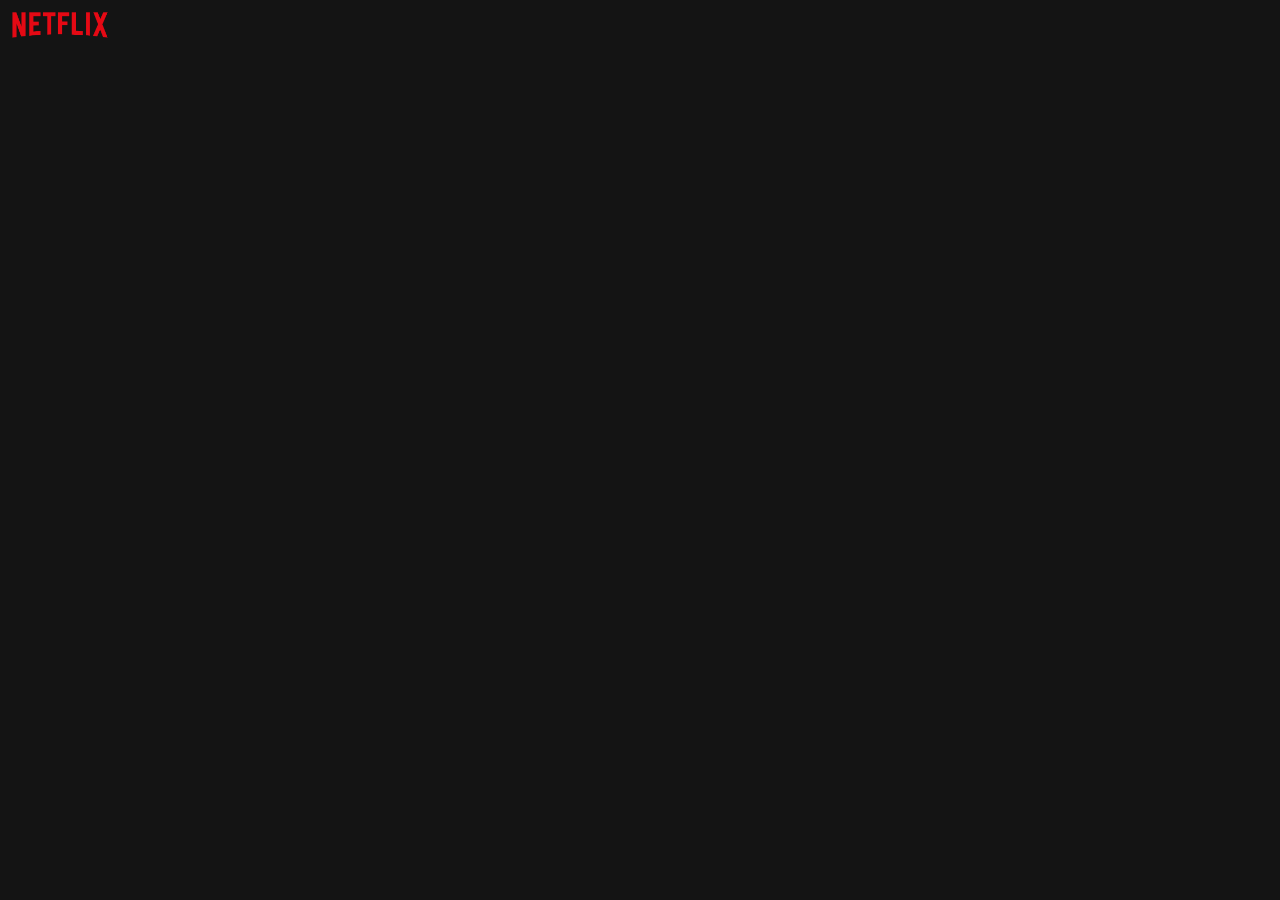
==== profle-page.html @ 030857ad "added profile page" ====
<!DOCTYPE html>
<html lang="en">
  <head>
    <meta charset="utf-8" />
    <meta name="viewport" content="width=device-width, initial-scale=1" />
    <title>User Profile</title>
    <link
      href="https://cdn.jsdelivr.net/npm/bootstrap@5.2.3/dist/css/bootstrap.min.css"
      rel="stylesheet"
      integrity="sha384-rbsA2VBKQhggwzxH7pPCaAqO46MgnOM80zW1RWuH61DGLwZJEdK2Kadq2F9CUG65"
      crossorigin="anonymous"
    />
    <link
      rel="stylesheet"
      href="https://cdn.jsdelivr.net/npm/bootstrap-icons@1.11.1/font/bootstrap-icons.css"
    />
    <link rel="stylesheet" href="./assets/css/style.css" />
  </head>
  <body>
    <div class="container-fluid px-5">
      <nav class="navbar navbar-expand-lg">
        <div class="container-fluid p-0">
          <a class="navbar-brand" href="#">
            <img
              src="./assets/netflix_logo.png"
              alt="netflix logo"
              width="120px"
            />
          </a>
        </div>
      </nav>
    </div>
    <script
      src="https://cdn.jsdelivr.net/npm/bootstrap@5.2.3/dist/js/bootstrap.bundle.min.js"
      integrity="sha384-kenU1KFdBIe4zVF0s0G1M5b4hcpxyD9F7jL+jjXkk+Q2h455rYXK/7HAuoJl+0I4"
      crossorigin="anonymous"
    ></script>
  </body>
</html>
---- assets/css/style.css ----
*,
*::before,
*::after {
  margin: 0;
  padding: 0;
  box-sizing: border-box;
}

/* --text-color: #ACAFB0; */

body {
  background-color: #141414;
  color: #fdfdfd;
}

/* NAVBAR  */
.nav-item > a,
.nav-right > a,
.nav-right i {
  color: #a0a0a0;
}

.nav-item > a:hover,
.nav-right > a:hover,
.nav-right i:hover {
  color: white;
  cursor: pointer;
}

.open-nav a,
.open-nav i {
  color: #a0a0a0;
  cursor: pointer;
}

.open-nav a:hover,
.open-nav i:hover {
  color: white;
  cursor: pointer;
}

.open-nav div:hover {
  cursor: pointer;
}

.navbar-toggler {
  border: 1px solid #a0a0a0;
  background-color: #fdfdfd;
  margin-right: 11px;
}

/* MAIN  */

.custom-select {
  background-color: black;
  color: #fdfdfd;
  border-radius: 0;
  border: 1px solid #fdfdfd;
}

.custom-select:hover {
  border: 1px solid white;
  opacity: 0.8;
  cursor: pointer;
}

.btn-show {
  padding: 0.3rem 0.8rem;
  background-color: #141414;
  color: #a0a0a0;
  border: 1px solid #282828;
}

.btn-show:hover {
  color: #fdfdfd;
  border: 1px solid #fdfdfd;
}

.custom-padding-container {
  padding-inline: 3.7rem;
}

/* FILM SECTION  */

section img {
  width: 100%;
  transition: all 0.2s ease-in;
}

section img:hover {
  transform: scale(1.15);
  z-index: 1;
}

/* FOOTER  */

footer {
  max-width: 800px;
  margin-inline: auto;
}

footer .social {
  color: #a0a0a0;
}

footer .row a {
  font-size: 12px;
  text-decoration: none;
  color: #a0a0a0;
}

footer a:hover,
footer i:hover {
  color: #fdfdfd;
}

.general-btn {
  background-color: #141414;
  color: #fdfdfd;
  border: 2px solid #282828;
  padding: 0.3rem 0.5rem;
  font-size: 10px;
}

.general-btn:hover {
  border: 2px solid #fdfdfd;
}

footer p:last-child {
  font-size: 10px;
  color: #a0a0a0;
}
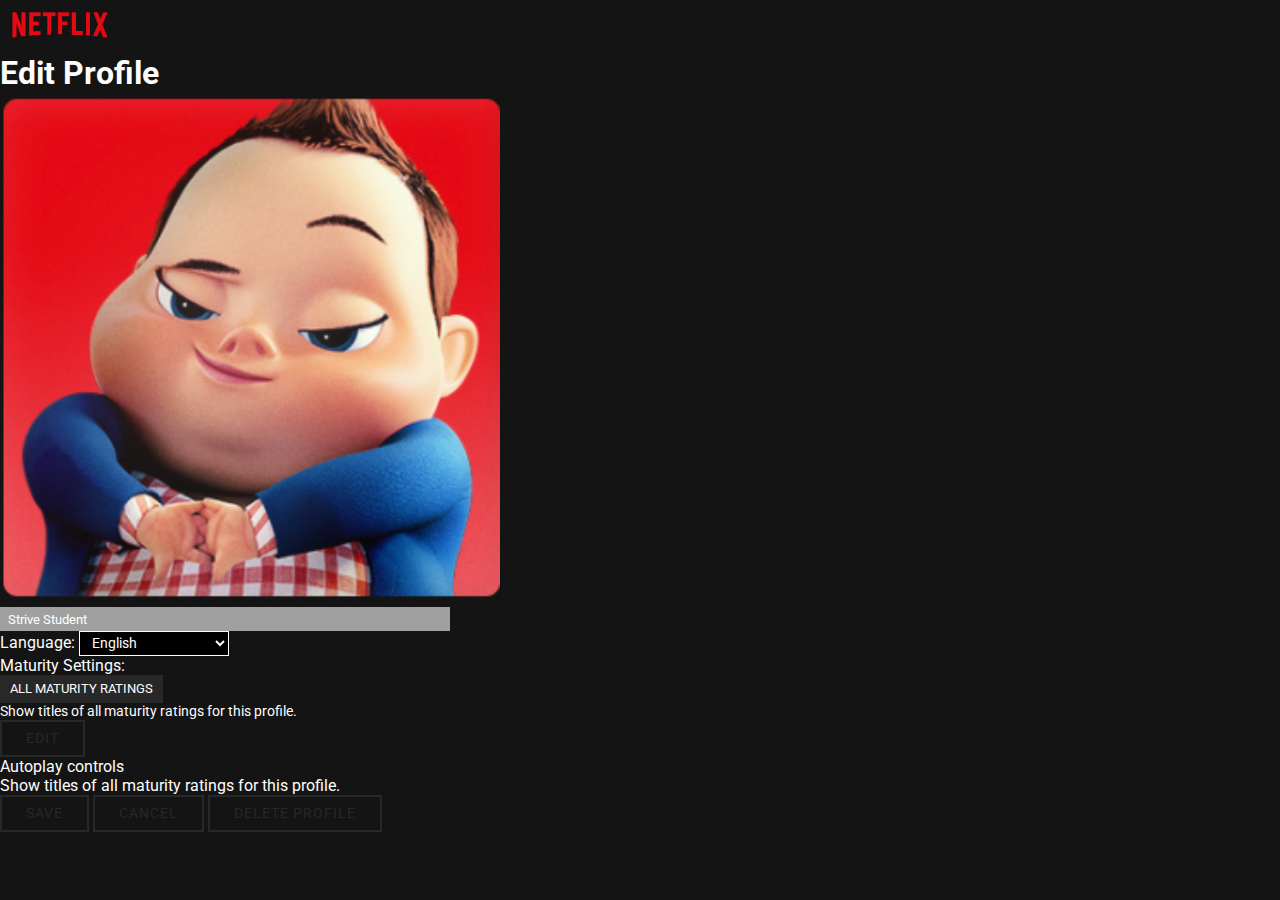
==== commit 7b3c4828: "profile page update" ====
--- a/profle-page.html
+++ b/profle-page.html
@@ -30,6 +30,71 @@
         </div>
       </nav>
     </div>
+    <main>
+      <div class="container-fluid">
+        <div class="d-flex justify-content-center">
+          <div class="custom-width p-3">
+            <h1 class="border-bottom border-dark mb-3">Edit Profile</h1>
+            <div class="row mb-3">
+              <div class="col-3">
+                <img src="./assets/avatar.png" alt="profile picture" />
+              </div>
+              <div class="col-9">
+                <div class="name-input">
+                  <input
+                    type="text"
+                    class="form-control"
+                    id="userName"
+                    placeholder="Strive Student"
+                  />
+                </div>
+                <div class="border-bottom border-dark pb-3">
+                  <label class="mt-3" for="">Language:</label>
+                  <select
+                    class="form-select custom-select-profile mt-2"
+                    aria-label="Default select example"
+                  >
+                    <option selected>English</option>
+                    <option value="1">English</option>
+                    <option value="2">Italian</option>
+                    <option value="3">French</option>
+                  </select>
+                </div>
+                <div class="border-bottom border-dark pb-4">
+                  <label class="my-3" for="">Maturity Settings:</label>
+                  <button class="general-btn custom-btn1 fw-bold">
+                    ALL MATURITY RATINGS
+                  </button>
+                  <p class="mt-3 mb-0">
+                    Show titles of
+                    <span class="fw-bold">all maturity ratings</span> for this
+                    profile.
+                  </p>
+                  <button class="general-btn custom-btn2 px-3 mt-3">
+                    EDIT
+                  </button>
+                </div>
+                <div class="pb-4">
+                  <label class="mt-3" for="">Autoplay controls</label>
+                  <p class="mt-3 mb-0">
+                    Show titles of
+                    <span class="fw-bold">all maturity ratings</span> for this
+                    profile.
+                  </p>
+                </div>
+              </div>
+            </div>
+            <div class="border-top border-dark fw-bold pt-3">
+              <button class="general-btn custom-btn2 me-2 bg-white">
+                SAVE
+              </button>
+              <button class="general-btn custom-btn2 me-2">CANCEL</button>
+              <button class="general-btn custom-btn2">DELETE PROFILE</button>
+            </div>
+          </div>
+        </div>
+      </div>
+    </main>
     <script
       src="https://cdn.jsdelivr.net/npm/bootstrap@5.2.3/dist/js/bootstrap.bundle.min.js"
       integrity="sha384-kenU1KFdBIe4zVF0s0G1M5b4hcpxyD9F7jL+jjXkk+Q2h455rYXK/7HAuoJl+0I4"
--- a/assets/css/style.css
+++ b/assets/css/style.css
@@ -1,9 +1,12 @@
+@import url("https://fonts.googleapis.com/css2?family=Roboto:wght@100;400;500;700;900&display=swap");
+
 *,
 *::before,
 *::after {
   margin: 0;
   padding: 0;
   box-sizing: border-box;
+  font-family: "Roboto", sans-serif;
 }
 
 /* --text-color: #ACAFB0; */
@@ -114,6 +117,57 @@
   color: #fdfdfd;
 }
 
+footer p:last-child {
+  font-size: 10px;
+  color: #a0a0a0;
+}
+
+/* PROFILE PAGE  */
+
+.custom-width {
+  width: 500px;
+}
+
+.row img {
+  width: 100%;
+}
+
+.form-control {
+  width: 90%;
+  background-color: #a0a0a0;
+  color: white;
+  border-radius: 0;
+  border: none;
+  padding: 0.3rem 0.5rem;
+}
+
+.form-control::placeholder {
+  color: white;
+}
+
+.form-control:focus {
+  background-color: #a0a0a0;
+  color: white;
+}
+
+.custom-select-profile {
+  background-color: black;
+  color: #fdfdfd;
+  border-radius: 0;
+  border: 1px solid #fdfdfd;
+  width: 30%;
+  font-size: 0.9rem;
+  padding: 0.1rem 0.5rem;
+}
+
+.custom-select-profile:hover {
+  border: 1px solid white;
+  opacity: 0.8;
+  cursor: pointer;
+}
+
+/* BUTTON GENERAL  */
+
 .general-btn {
   background-color: #141414;
   color: #fdfdfd;
@@ -126,7 +180,25 @@
   border: 2px solid #fdfdfd;
 }
 
-footer p:last-child {
-  font-size: 10px;
-  color: #a0a0a0;
-}
+.custom-btn1 {
+  display: block;
+  background-color: #282828;
+  font-size: 0.8rem;
+}
+
+.custom-btn1 + p {
+  font-size: 0.9rem;
+}
+
+.custom-btn2 {
+  font-size: 0.9rem;
+  letter-spacing: 1px;
+  color: #282828;
+  border: 2px solid #282828;
+  padding: 0.5rem 1.5rem;
+}
+
+.custom-btn2:hover {
+  background-color: #fdfdfd;
+  color: #282828;
+}
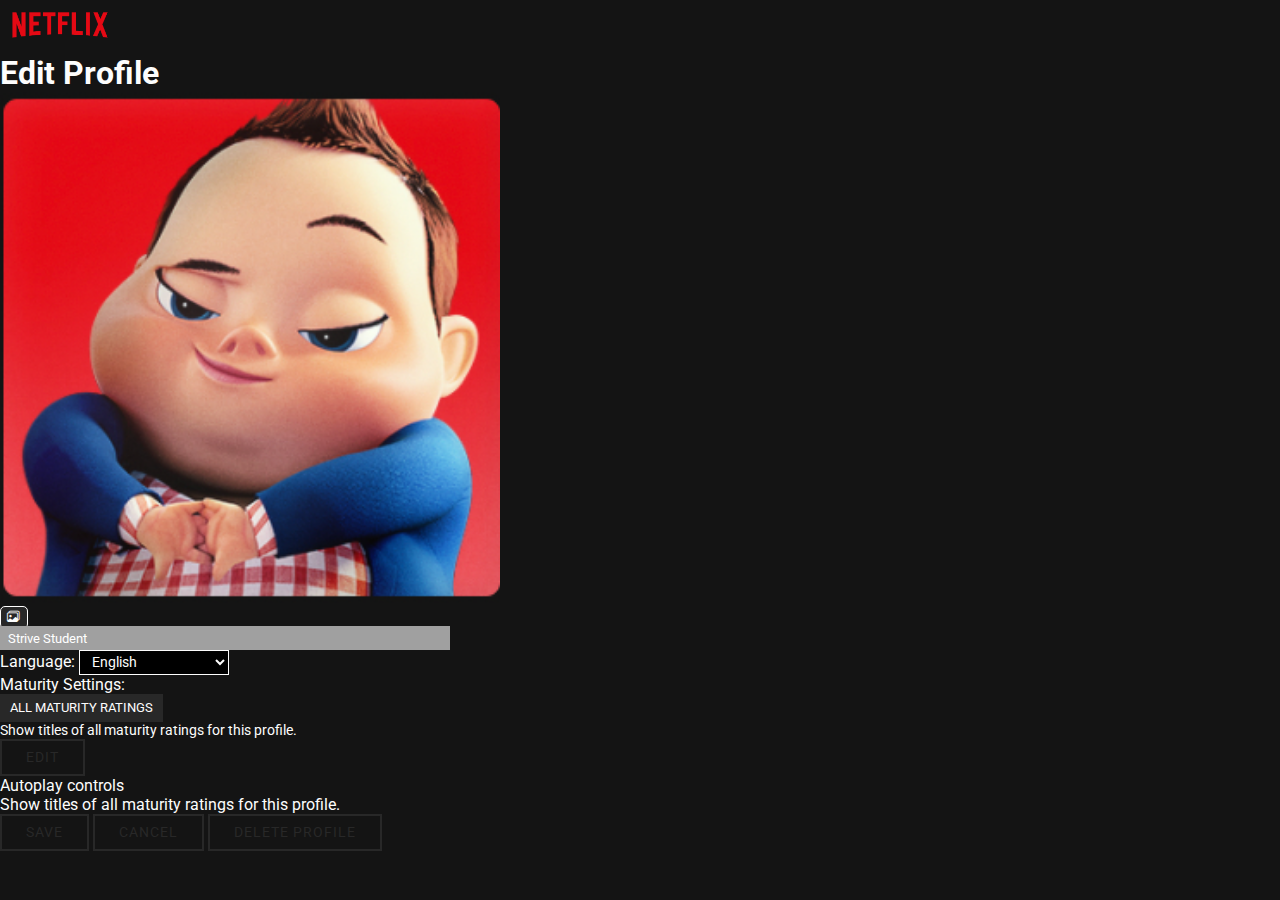
==== commit 1912046d: "added icon to change profile picture in absolute" ====
--- a/profle-page.html
+++ b/profle-page.html
@@ -37,7 +37,14 @@
             <h1 class="border-bottom border-dark mb-3">Edit Profile</h1>
             <div class="row mb-3">
               <div class="col-3">
-                <img src="./assets/avatar.png" alt="profile picture" />
+                <div>
+                  <div class="position-relative">
+                    <img src="./assets/avatar.png" alt="profile picture" />
+                    <i
+                      class="position-absolute bottom-0 start-0 m-2 pen-icon bi bi-images"
+                    ></i>
+                  </div>
+                </div>
               </div>
               <div class="col-9">
                 <div class="name-input">
--- a/assets/css/style.css
+++ b/assets/css/style.css
@@ -202,3 +202,16 @@
   background-color: #fdfdfd;
   color: #282828;
 }
+
+.pen-icon {
+  background-color: #282828;
+  padding: 0.3rem;
+  border-radius: 5px;
+  border: 1px solid white;
+  font-size: 0.8rem;
+  padding: 0.2rem 0.4rem;
+}
+
+.pen-icon:hover {
+  opacity: 0.8;
+}
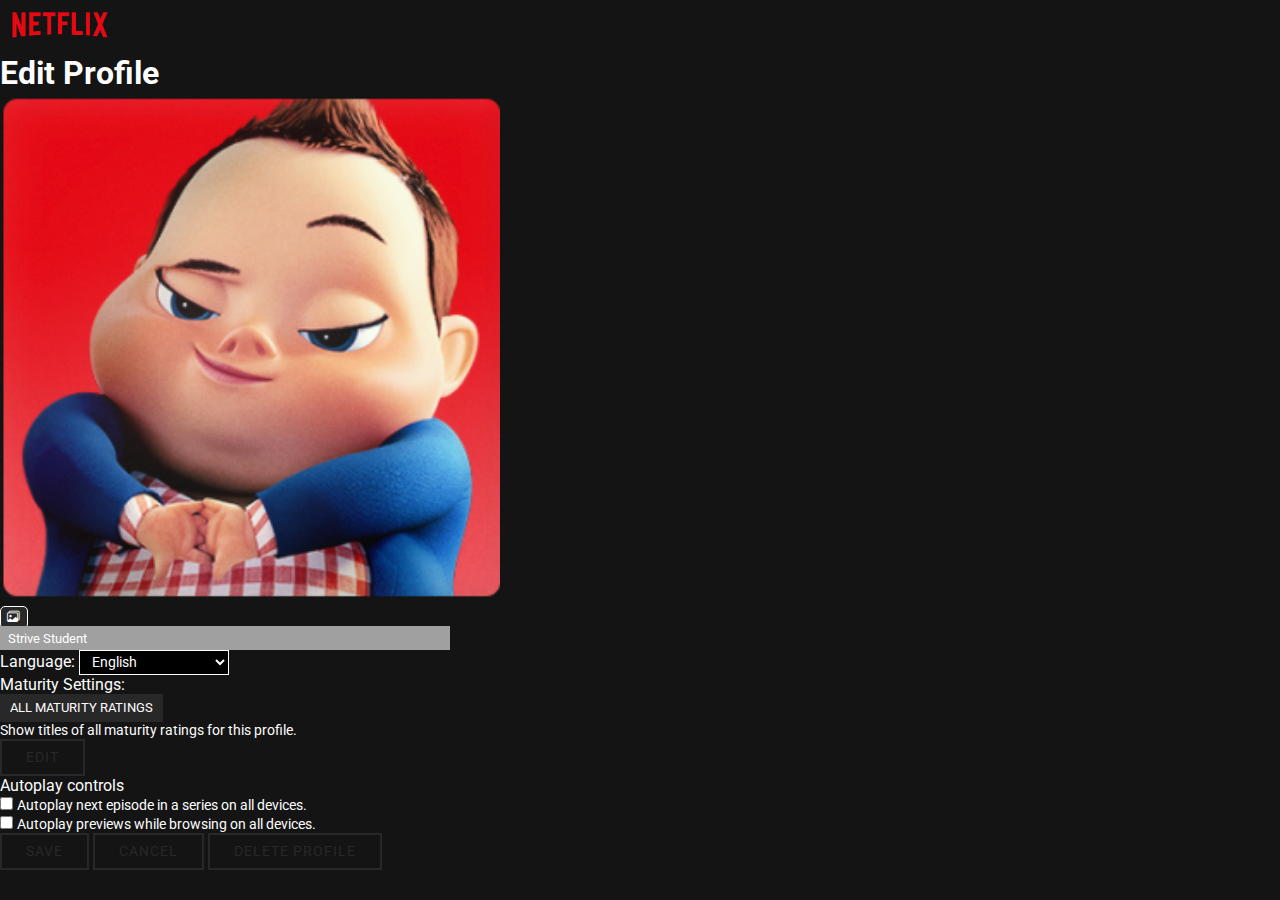
==== commit 2f06a361: "added checkbox in profile page" ====
--- a/profle-page.html
+++ b/profle-page.html
@@ -81,13 +81,30 @@
                     EDIT
                   </button>
                 </div>
-                <div class="pb-4">
+                <div>
                   <label class="mt-3" for="">Autoplay controls</label>
-                  <p class="mt-3 mb-0">
-                    Show titles of
-                    <span class="fw-bold">all maturity ratings</span> for this
-                    profile.
-                  </p>
+                  <div class="form-check d-flex align-items-center mt-2">
+                    <input
+                      class="form-check-input mt-0"
+                      type="checkbox"
+                      value=""
+                      id=""
+                    />
+                    <label class="form-check-label ms-2" for="flexCheckDefault">
+                      Autoplay next episode in a series on all devices.
+                    </label>
+                  </div>
+                  <div class="form-check d-flex align-items-center mt-2">
+                    <input
+                      class="form-check-input mt-0"
+                      type="checkbox"
+                      value=""
+                      id=""
+                    />
+                    <label class="form-check-label ms-2" for="flexCheckDefault">
+                      Autoplay previews while browsing on all devices.
+                    </label>
+                  </div>
                 </div>
               </div>
             </div>
--- a/assets/css/style.css
+++ b/assets/css/style.css
@@ -215,3 +215,36 @@
 .pen-icon:hover {
   opacity: 0.8;
 }
+
+/* CUSTOM CHECKBOX  */
+
+.form-check-input {
+  background-color: #282828;
+  border: 1px solid #a0a0a0;
+  padding: 0.7rem;
+}
+
+.form-check-input[type="checkbox"] {
+  border-radius: 0;
+}
+
+.form-check-input:hover {
+  background-color: #282828;
+  border: 1px solid #a0a0a0;
+  padding: 0.7rem;
+}
+
+.form-check-input:focus {
+  background-color: #282828;
+  border: 1px solid #a0a0a0;
+  box-shadow: none;
+}
+
+.form-check-input:checked {
+  background-color: #282828;
+  border: 1px solid #a0a0a0;
+}
+
+.form-check-input + label {
+  font-size: 0.85rem;
+}
